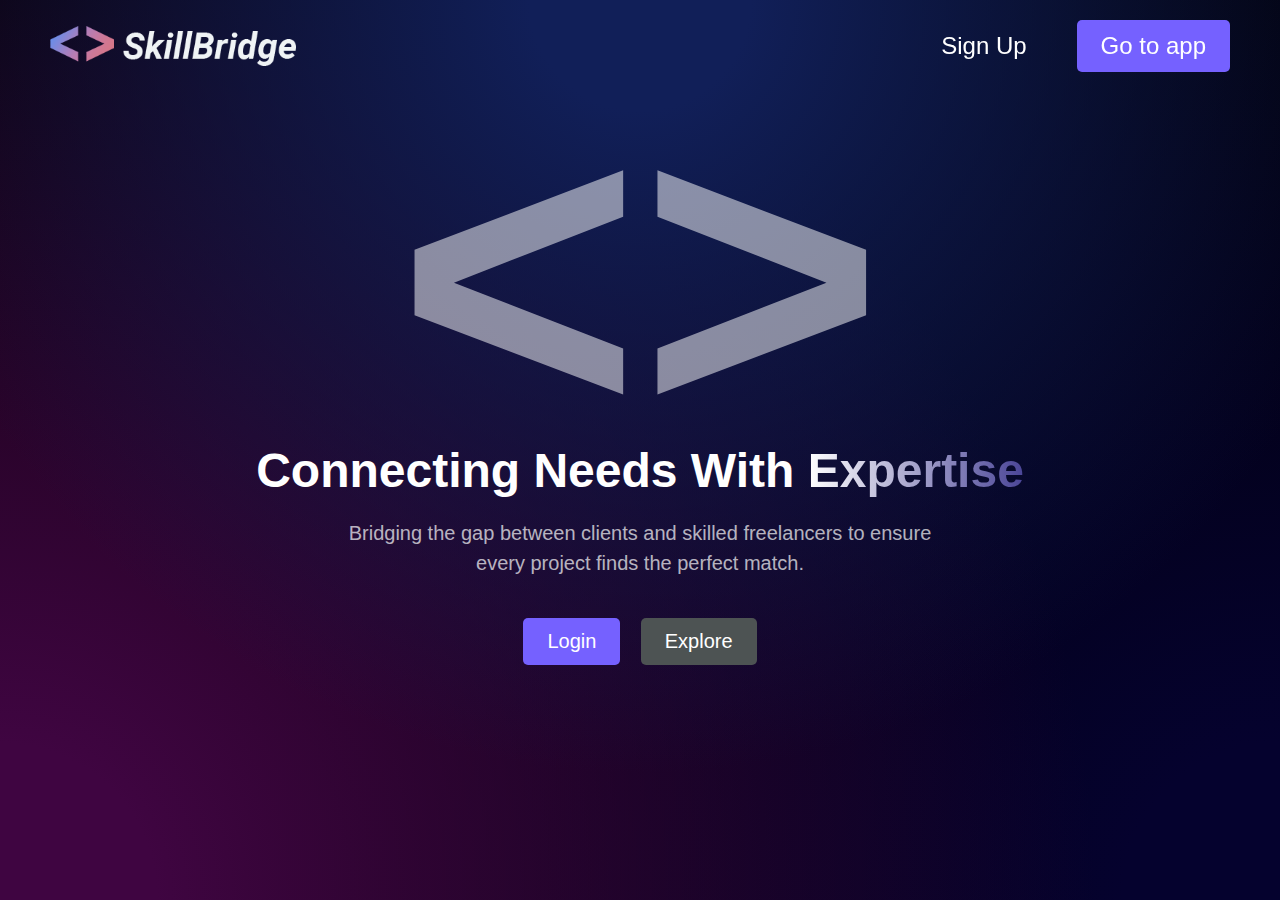
==== templates/index.html @ 74843e42 "home ui" ====
<!DOCTYPE html>
<html lang="en">
<head>
    <meta charset="UTF-8">
    <meta name="viewport" content="width=device-width, initial-scale=1.0">
    <title>SkillBridge</title>
    <link rel="stylesheet" href="/static/css/styles.css">
</head>
<body>
    <div class="container">
        <header>
            <div class="logo">
                <img src="/static/images/Skill_bridge_logo.png" alt="SkillBridge Logo">
            </div>
            <div class="actions">
                <button class="signup">Sign Up</button>
                <button class="go-to-app">Go to app</button>
            </div>
        </header>
        <main>
            <div class="angle-brackets">&lt;&gt;</div>
            <div class="main-content">
                <h2>Connecting Needs With <span class="expertise-gradient-text">Expertise</span></h2>
                <p>Bridging the gap between clients and skilled freelancers to ensure every project finds the perfect match.</p>
                <div class="buttons">
                    <button class="login">Login</button>
                    <button class="explore">Explore</button>
                </div>
            </div>
        </main>
    </div>
</body>
</html>
---- static/css/styles.css ----
/* Universal styles */
* {
    margin: 0;
    padding: 0;
    box-sizing: border-box;
}

/* Body and HTML styles */
body, html {
    height: 100%;
    font-family: Arial, sans-serif;
    color: #ffffff;
    background: radial-gradient(circle at top center, #111f58 10%, transparent 70%),
                radial-gradient(circle at left bottom, #3f0541 10%, transparent 70%),
                radial-gradient(circle at right bottom, #05022e 10%, transparent 70%);
    background-color: #000000; /* Fallback for older browsers */
}

/* Background logo styles */
.background-logo {
    position: relative;
    text-align: center;
}

.angle-brackets {
    font-size: 26rem; /* Adjust the size as needed */
    font-weight: bold;
    position: absolute;
    align-self: center;
    margin-top: 1rem;
    top: 1.25rem; /* 20px -> 1.25rem */
    left: 50%;
    transform: translateX(-50%);
    color: #ffffff; /* Adjust the color as needed */
    opacity: 51%; /* Adjust the opacity as needed */
}

.main-content {
    margin-top: 9.375rem; /* 150px -> 9.375rem */
}

/* Container styles */
.container {
    display: flex;
    flex-direction: column;
    align-items: center;
    justify-content: center;
    height: 100%;
    text-align: center;
    padding-top: 8rem; /* Adjusted for fixed header */
}

/* Header styles */
header {
    display: flex;
    justify-content: space-between;
    width: 100%;
    padding: 1.25rem 3.125rem; /* 20px 50px -> 1.25rem 3.125rem */
    background: transparent; /* Fully transparent background */
    position: fixed;
    top: 0;
    left: 0;
    right: 0;
    z-index: 1000;
}

/* Logo styles */
.logo {
    display: flex;
    align-items: center;
}

.logo img {
    height: 2.5rem; /* 40px -> 2.5rem */
    width: auto;
}

/* Action button container styles */
.actions {
    display: flex;
    gap: 0.625rem; /* 10px -> 0.625rem */
}

/* Button styles */
button {
    padding: 0.625rem 1.25rem; /* 10px 20px -> 0.625rem 1.25rem */
    border: none;
    border-radius: 0.3125rem; /* 5px -> 0.3125rem */
    cursor: pointer;
    transition: background 0.3s;
}

.signup {
    background: transparent;
    color: #ffffff;
    font-size: 1.5rem;
}

.signup:hover {
    color: #ff416c;
}

.go-to-app {
    background:#7561ff;
    color: #ffffff;
    font-size: 1.5rem;
}

.go-to-app:hover {
    color: #b21f1f;
}

/* Main content styles */
.main-content {
    margin-top: 5rem;
}

.main-content h2 {
    font-size: 3rem;
    margin-bottom: 1.25rem; /* 20px -> 1.25rem */
}

.expertise-gradient-text {
    background: linear-gradient(90deg, #ffffff, #4a4597);
    -webkit-background-clip: text;
    -webkit-text-fill-color: transparent;
    background-clip: text; /* Standard property */
    
}

.main-content p {
    font-size: 1.25rem;
    margin-bottom: 2.5rem; /* 40px -> 2.5rem */
    line-height: 1.5;
    color: rgba(255, 255, 255, 0.7);
    max-width: 37.5rem; /* 600px -> 37.5rem */
    margin-left: auto;
    margin-right: auto;
}

/* Button container styles */
button {
    font-size: 1.25rem; /* Increase font size */
    padding: 0.75rem 1.5rem; /* Increase padding */
    width: auto; /* Adjust width as needed */
    height: auto; /* Adjust height as needed */
    margin-right: 1rem; /* Add margin to the right of each button */
    color: #ffffff; /* Change font color to white */
}

button:last-child {
    margin-right: 0; /* Remove margin from the last button */
}

.login {
    background: #7561ff;
}

.login:hover {
    background: #3700b3;
}

.explore {
    background: #4d5353;
}

.explore:hover {
    background: #018786;
}

/* Responsive styles */
@media (max-width: 768px) {
    .main-content h2 {
        font-size: 2.25rem;
    }

    .main-content p {
        font-size: 1rem;
    }

    .background-logo img {
        width: 15rem; /* 240px -> 15rem */
    }

    header {
        padding: 1rem 1.5rem; /* 16px 24px -> 1rem 1.5rem */
    }
}
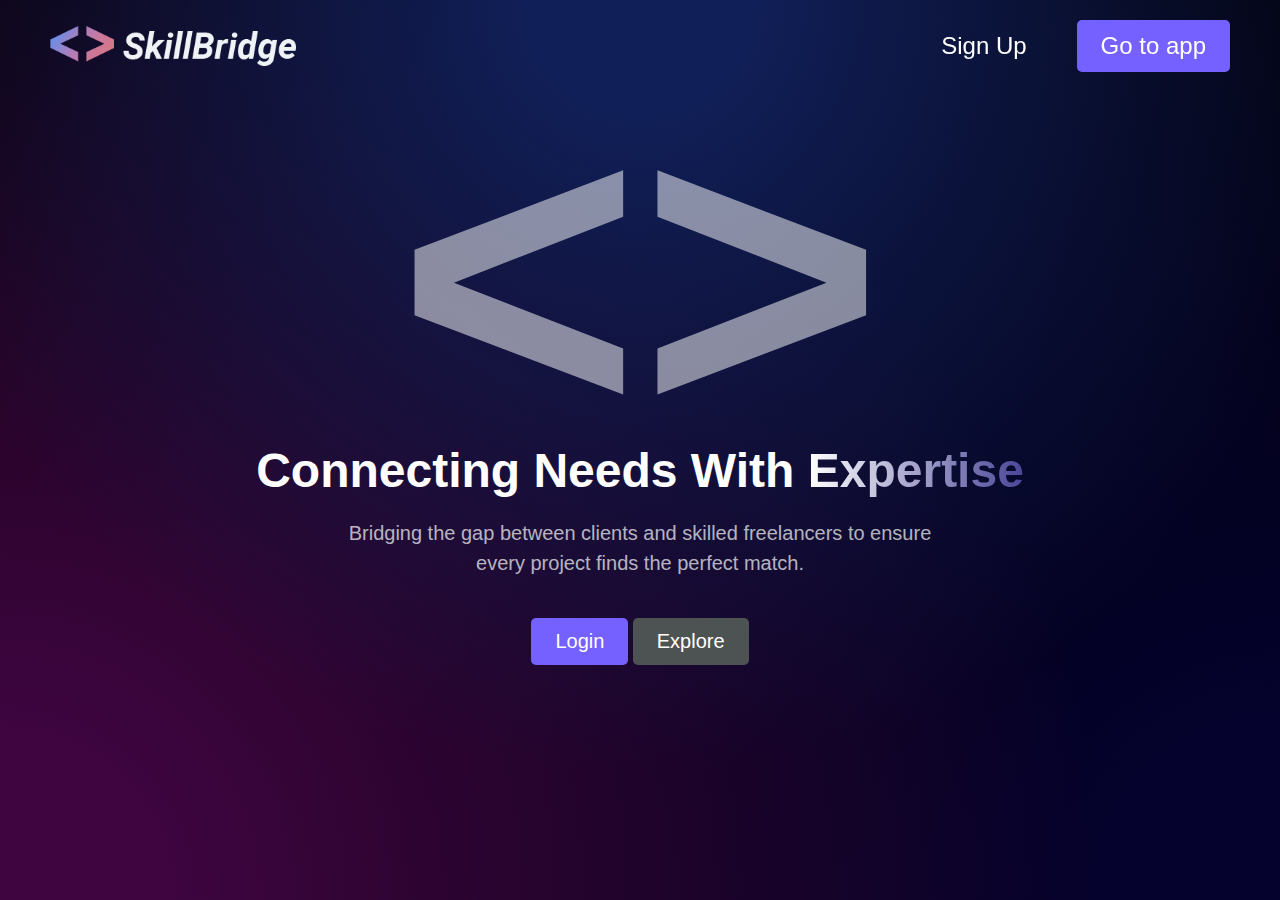
==== commit d77bded5: "login connected" ====
--- a/templates/index.html
+++ b/templates/index.html
@@ -23,7 +23,7 @@
                 <h2>Connecting Needs With <span class="expertise-gradient-text">Expertise</span></h2>
                 <p>Bridging the gap between clients and skilled freelancers to ensure every project finds the perfect match.</p>
                 <div class="buttons">
-                    <button class="login">Login</button>
+                    <a href="/login"><button class="login">Login</button></a>
                     <button class="explore">Explore</button>
                 </div>
             </div>
--- a/static/css/styles.css
+++ b/static/css/styles.css
@@ -107,7 +107,7 @@
 }
 
 .go-to-app:hover {
-    color: #b21f1f;
+    background: #3700b3;
 }
 
 /* Main content styles */
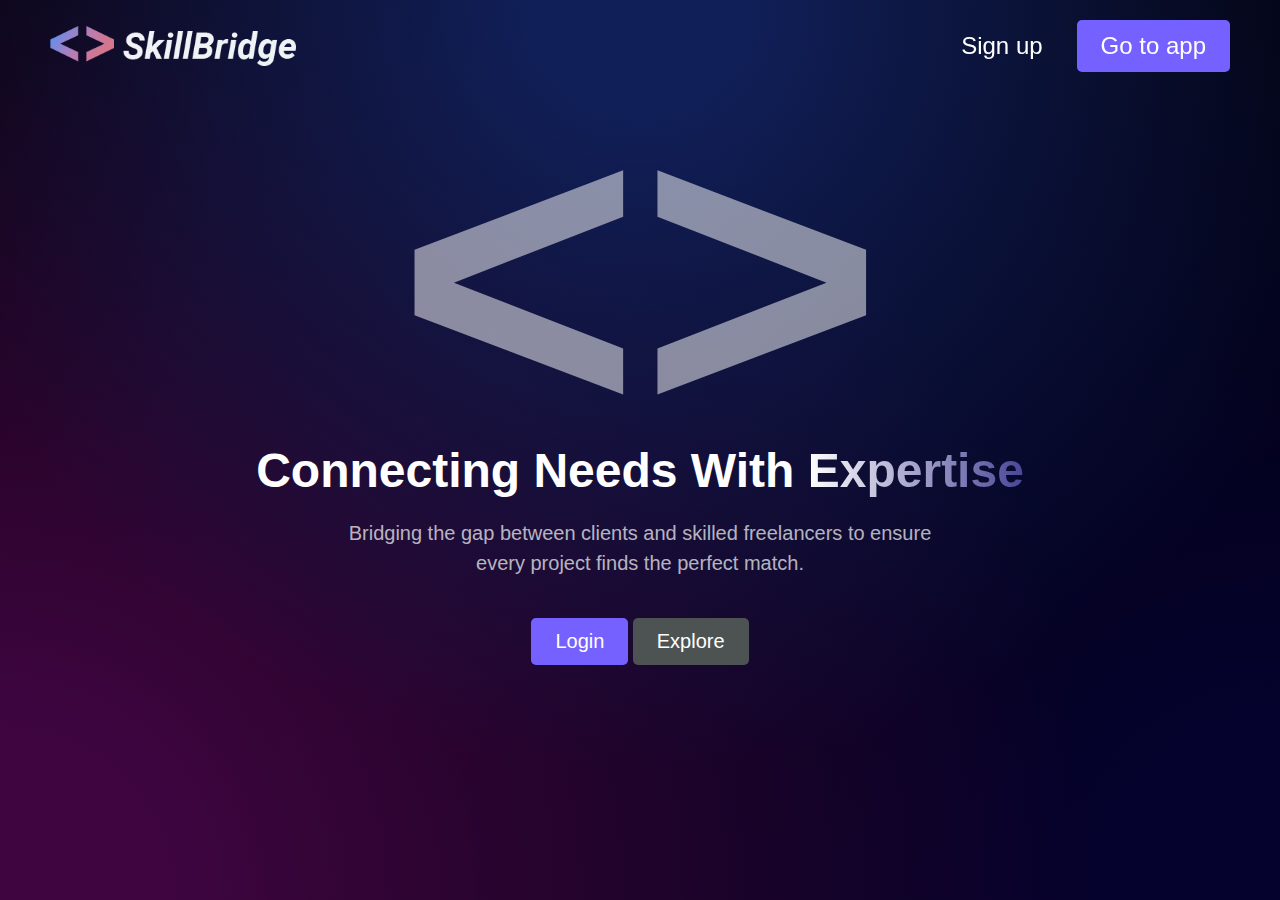
==== commit 3ddd6c54: "signup" ====
--- a/templates/index.html
+++ b/templates/index.html
@@ -13,7 +13,8 @@
                 <img src="/static/images/Skill_bridge_logo.png" alt="SkillBridge Logo">
             </div>
             <div class="actions">
-                <button class="signup">Sign Up</button>
+                
+                <a href="/signup"><button class="signup">Sign up</button></a>
                 <button class="go-to-app">Go to app</button>
             </div>
         </header>
--- a/static/css/styles.css
+++ b/static/css/styles.css
@@ -14,6 +14,9 @@
                 radial-gradient(circle at left bottom, #3f0541 10%, transparent 70%),
                 radial-gradient(circle at right bottom, #05022e 10%, transparent 70%);
     background-color: #000000; /* Fallback for older browsers */
+    background-size: cover;
+    background-position: center;
+    font-size: 1rem;
 }
 
 /* Background logo styles */
@@ -186,3 +189,8 @@
         padding: 1rem 1.5rem; /* 16px 24px -> 1rem 1.5rem */
     }
 }
+@media (max-width: 768px) {
+    body, html {
+        font-size: 0.875rem; /* Adjust font size for smaller screens */
+    }
+}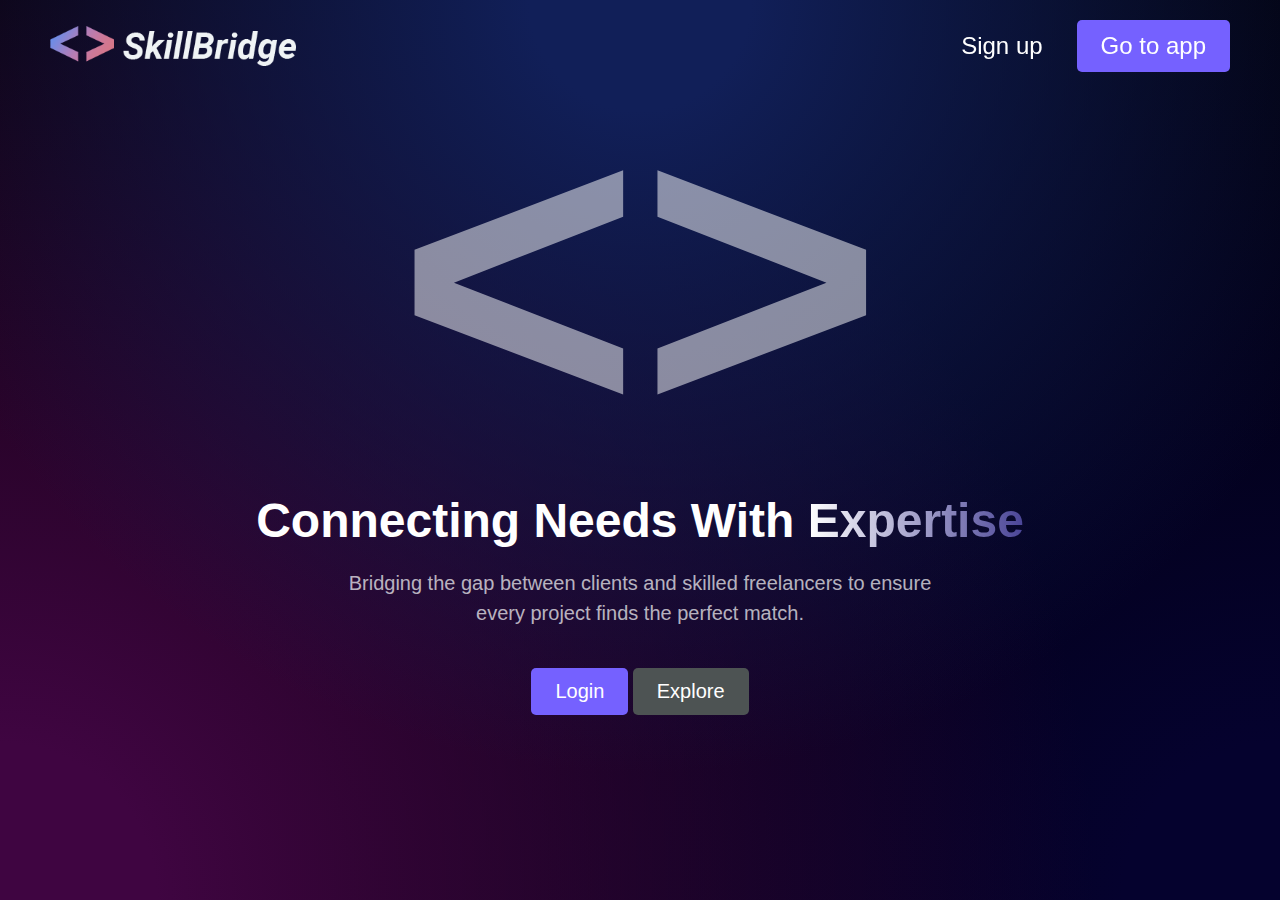
==== commit f684d760: "height adjustment" ====
--- a/templates/index.html
+++ b/templates/index.html
@@ -19,7 +19,13 @@
             </div>
         </header>
         <main>
+        <div class="flex-container">
+
+        <div class="flex-item">    
             <div class="angle-brackets">&lt;&gt;</div>
+        </div>
+
+        <div class="flex-item"> 
             <div class="main-content">
                 <h2>Connecting Needs With <span class="expertise-gradient-text">Expertise</span></h2>
                 <p>Bridging the gap between clients and skilled freelancers to ensure every project finds the perfect match.</p>
@@ -28,6 +34,8 @@
                     <button class="explore">Explore</button>
                 </div>
             </div>
+        </div>
+        </div>
         </main>
     </div>
 </body>
--- a/static/css/styles.css
+++ b/static/css/styles.css
@@ -193,4 +193,12 @@
     body, html {
         font-size: 0.875rem; /* Adjust font size for smaller screens */
     }
-}+}
+
+.flex-container {
+    display: flex;
+    justify-content: center;
+    align-items: center;
+    margin-top: 6.25rem; /* 20px -> 1.25rem */
+}
+
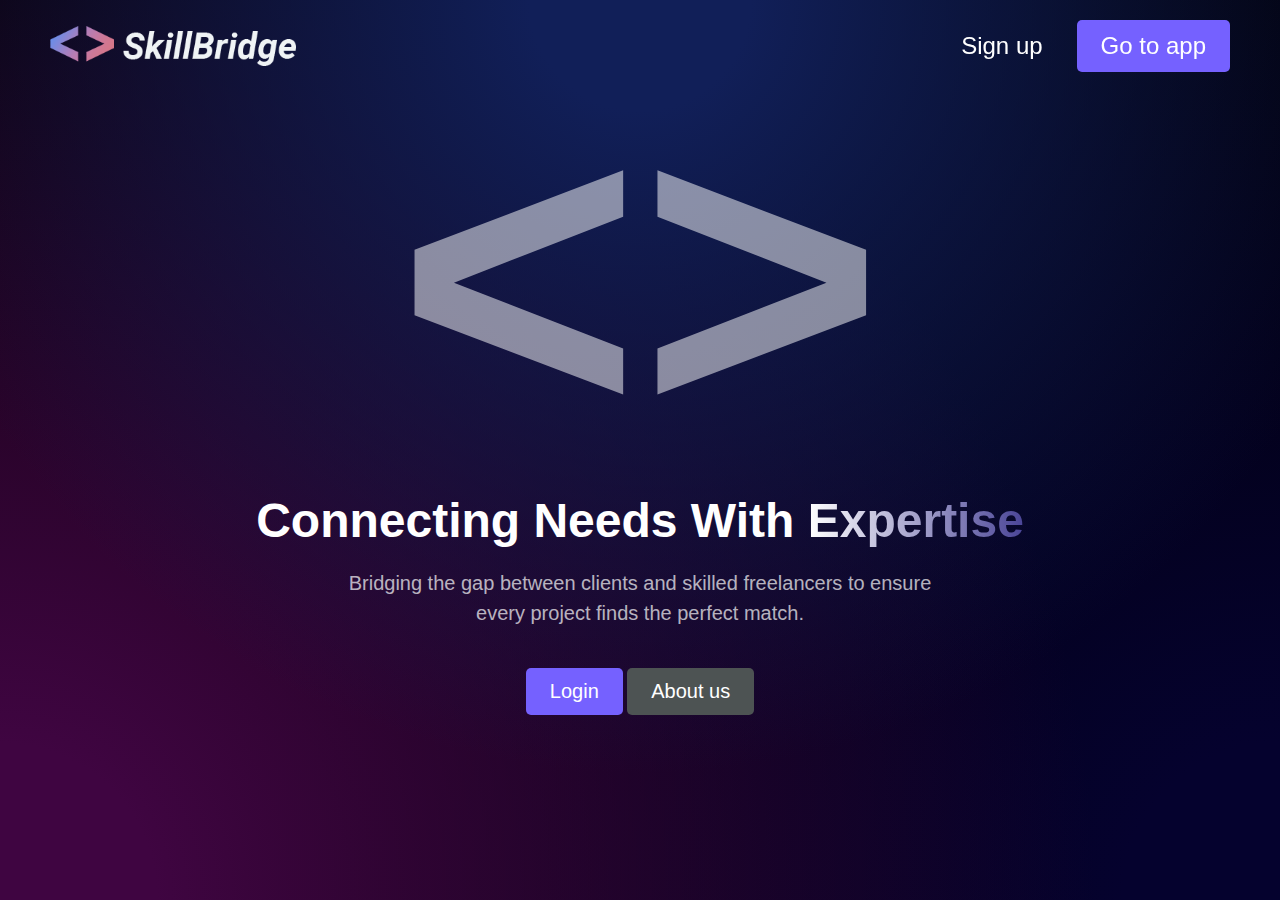
==== commit 64466bd5: "aboutus" ====
--- a/templates/index.html
+++ b/templates/index.html
@@ -31,7 +31,7 @@
                 <p>Bridging the gap between clients and skilled freelancers to ensure every project finds the perfect match.</p>
                 <div class="buttons">
                     <a href="/login"><button class="login">Login</button></a>
-                    <button class="explore">Explore</button>
+                    <a href='/AboutUs'><button class="explore">About us</button></a>
                 </div>
             </div>
         </div>
@@ -39,4 +39,4 @@
         </main>
     </div>
 </body>
-</html>+</html>
